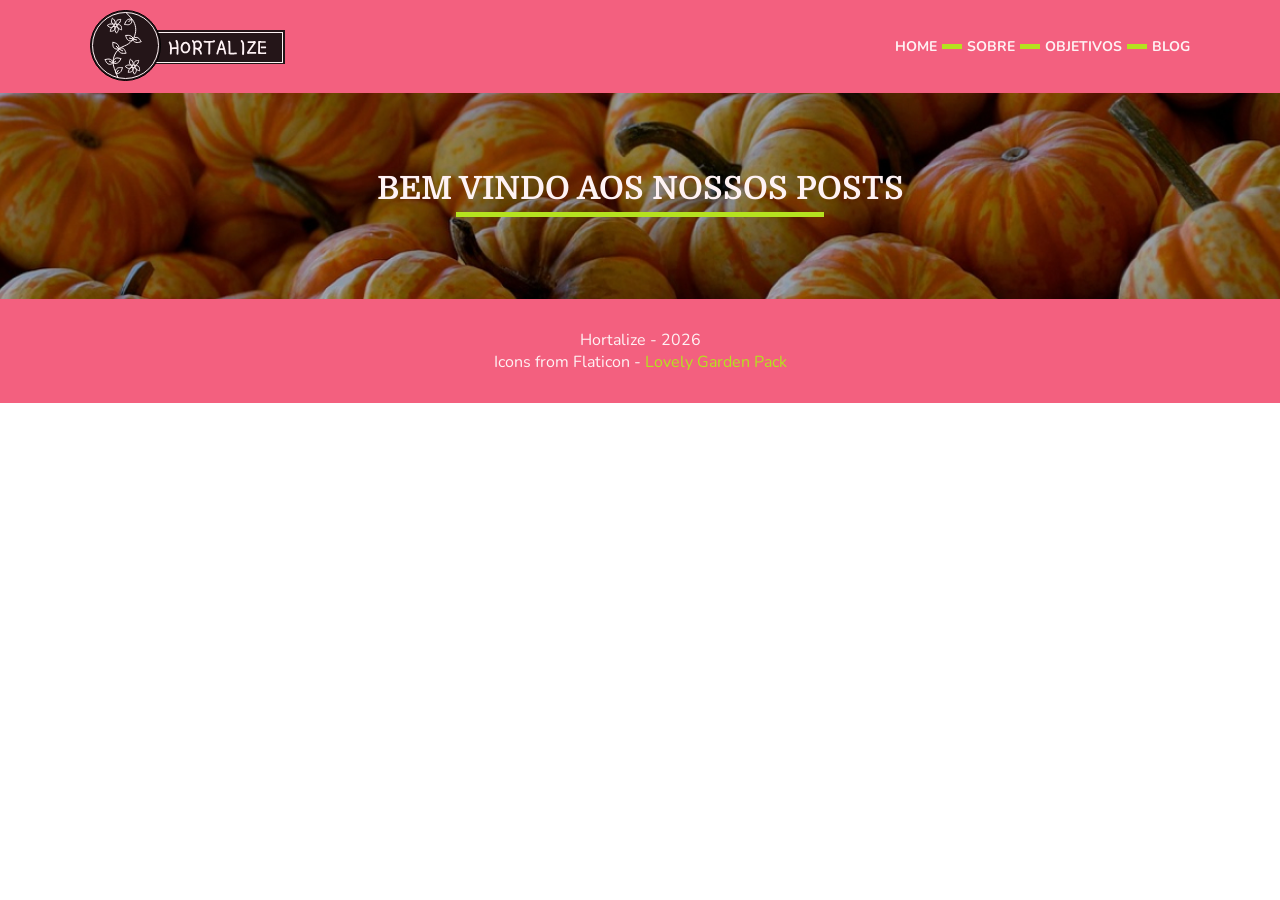
==== blog.html @ af8abd6d "Blog title feito" ====
<!DOCTYPE html>
<html lang='pt-br'>
<head>
    <meta charset='utf-8'>
    <meta name='viewport' content='width=device-width, initial-scale=1'>
    <title>Hortalize</title>
    <link rel="preconnect" href="https://fonts.googleapis.com">
    <link rel="preconnect" href="https://fonts.gstatic.com" crossorigin>
    <link href="https://fonts.googleapis.com/css2?family=Nunito:ital,wght@0,200..1000;1,200..1000&display=swap" rel="stylesheet">
    <link rel="preconnect" href="https://fonts.googleapis.com">
    <link rel="preconnect" href="https://fonts.gstatic.com" crossorigin>
    <link href="https://fonts.googleapis.com/css2?family=Domine:wght@400..700&family=Nunito:ital,wght@0,200..1000;1,200..1000&display=swap" rel="stylesheet">
    <link rel='stylesheet' href='src/css/style.css'>
    <link rel='stylesheet' href='src/css/blog.css'>
    <link rel="shortcut icon" href="src/assets/favicon.png" type="image/png">
</head>
<body>
    <header>
        <a href="index.html" class="logo">
            <img src="src/assets/logo.svg" alt="Logo Hortalize">
        </a>
        <nav>
            <ul class="list-nav">
                <li><a href="index.html">HOME</a></li>
                <li><a href="index.html">SOBRE</a></li>
                <li><a href="index.html">OBJETIVOS</a></li>
                <li><a href="blog.html">BLOG</a></li>
            </ul>
        </nav>
    </header>
    <main>
        <section id="home">
            <h1>
                <p>
                    BEM VINDO AOS NOSSOS POSTS
                </p>
            </h1>
        </section>
    </main>
    <footer>
        <p>
            Hortalize - 2026
        </p>
        <p>
            Icons from Flaticon - 
            <a href="https://www.flaticon.com/packs/lovely-garden" target="_blank">Lovely Garden Pack</a>
        </p>
       
    </footer>

</body>
</html>
---- src/css/style.css ----
:root{
    --primary-bg: #F3607F;
    --secondary-bg: #FEF2F4;
    --primary-contrast: #B5E21F;
    --text-color:#282021;
    --text-color-contrast:#FEF2F4;
    --font-text: "Nunito", sans-serif;
    --font-title: "Domine", serif;
}

* {
    color: var(--text-color);
    padding: 0;
    margin: 0;
    outline: 0;
    box-sizing: border-box;
    font-family: var(--font-text);
    font-size: 62.5%;
    text-decoration: none;
    list-style-type: none;
    scroll-behavior: smooth;
}

header{
    display: flex;
    flex-wrap: wrap;
    gap: 30px;
    justify-content: space-between;
    align-items: center;
    background-color: var(--primary-bg);
    padding: 1rem 9rem;
}

.list-nav {
    display: flex;
}

.list-nav li::after {
    display: inline-block;
    content: "";
    background-color: var(--primary-contrast);
    width: 20px;
    height: 5px;
    margin: 0px 5px;
    margin-bottom: 2.5px;
}

.list-nav li:last-child::after {
    display: none;
}

.list-nav li a {
    font-size: 1.4rem;
    font-weight: bold;
    color: var(--text-color-contrast);
}

.list-nav li a:hover, #sobre-button:hover, footer a:hover {
    opacity: .85;
    transition: .15s ease-in-out;
}

main {
    animation: entradaMain 0.6s ease-out both;
}

@keyframes entradaMain {
    from {
        opacity: 0;
        transform: translateY(15px);
    }

    to {
        opacity: 1;
        transform: translateY(0);
    }
}

#home {
    background-image: url("../assets/background-home.jpg");
    background-repeat: no-repeat;
    background-size: cover;
    background-position: center;
    padding: 8% 0px;
}

#home > h1,#sobre, #obj {
    display: grid;
    place-items: center;
}

#home > h1 p {
    display: flex;
    flex-direction: column;
    justify-content: center;
    font-size: 3.2rem;
    font-family: var(--font-title);
    color: var(--text-color-contrast);
    font-weight: bold;
    width: fit-content;
}

#home > h1 p::after {
    content: "";
    background-color: var(--primary-contrast);
    margin: 5px 0px;
    width: 70%;
    height: 5px;
    align-self: center;
}

.section-title {
    display: flex;
    flex-direction: column;
    font-size: 2.4rem;
    font-family: var(--font-title);
    font-weight: bold;
    text-transform: uppercase;
    text-align: center;
    padding: 60px 0px;
    width: fit-content;
}

.section-title::after {
    display: block;
    content: "";
    background-color: var(--primary-contrast);
    width: 75%;
    height: 5px;
    align-self: center;
}

.sobre-description {
    display: flex;
    justify-content: center;
    align-items: center;
    flex-wrap: wrap;
    gap: calc(2rem + 3vw);
    margin-bottom: 30px;
}

.sobre-description p {
    font-size: 1.8rem;
    max-width: 580px;
    text-align: center;
    padding: 0px 15px;
}

.sobre-icons {
    display: flex;
    gap: 60px;
}

.sobre-icons li:nth-child(even) {
    margin-top: 60px;
}

#sobre-button {
    background-color: var(--primary-bg);
    font-size: 1.4rem;
    font-family: var(--font-title);
    color: var(--text-color-contrast);
    padding: 12px 50px;
    border: none;
    border-radius: 15px;
}

#obj {
    background-color: var(--secondary-bg);
    margin-top: 90px;
    padding: 0px 15px 90px 15px;
}

.obj-list {
    display: flex;
    align-items: baseline;
    justify-content: center;
    flex-wrap: wrap;
    gap: 60px;
}

.obj-list li {
    display: flex;
    flex-direction: column;
    justify-content: center;
    align-items: center;
}

.obj-list h3 {
    font-size: 2.4rem;
    font-family: var(--font-title);
    font-weight: bold;
    text-align: center;
    text-transform: uppercase;
    margin-top: 15px;
    margin-bottom: 5px;
}

.obj-list p {
    font-size: 1.6rem;
    font-weight: bold;
    text-align: center;
    max-width: 300px;
}


footer {
    background-color: var(--primary-bg);
    padding: 30px 0;
    text-align: center;
}

footer > p {
    font-size: 1.6rem;
    color: var(--text-color-contrast);
}

footer a {
    font-size: 1.6rem;
    color: var(--primary-contrast);
}

@media (max-width:1050px) {
 
    .clear {
        display: none;
    }

    header {
        justify-content: center;
    }

    #home > h1 p {
        font-size: 2.4rem;
    }

    .section-title {
        padding-bottom: 30px;
    }
}

@media (max-width:670px) {

    #home > h1 p {
        font-size: 1.8rem;
    }

    .section-title {
        padding: 30px 0px;
    }

    #obj{
        margin-top: 60px;
    }

}

@media (max-width:450px) {

    .list-nav {
        display: flex;
        gap: 15px;
    }

    .list-nav li::after {
        display: none;
    }

    #home > h1 p {
        font-size: 1.4rem;
    }

    .sobre-description p {
        font-size: 1.4rem;
        max-width: 380px;
    }

    .sobre-icons {
        gap: 30px;
    }
}
---- src/css/blog.css ----
#home {
    background-image: url("../assets/background-blog.jpg");
    padding: 6% 0;
}
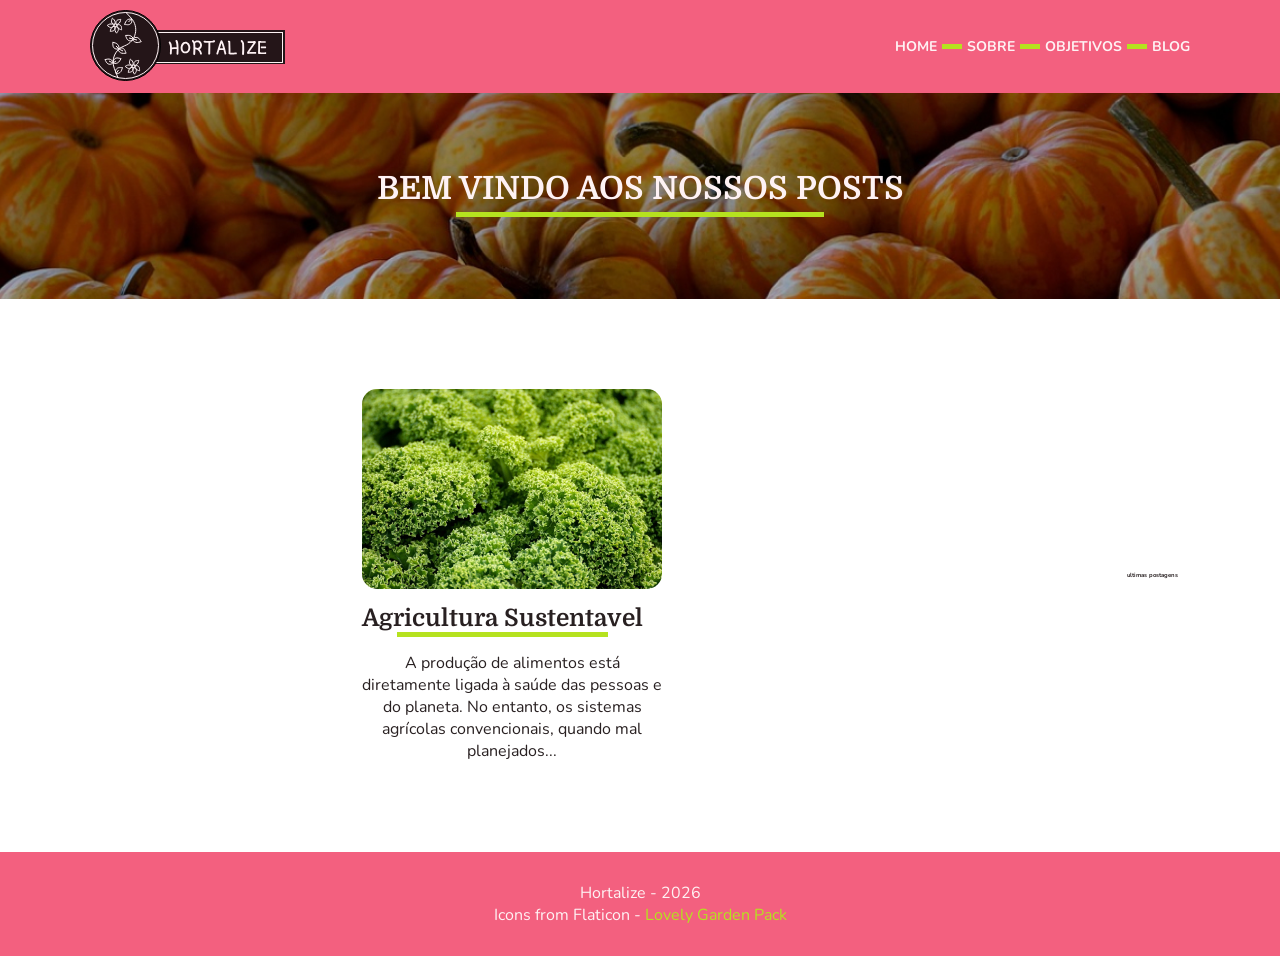
==== commit 88a15c09: "Posts layout CSS ok" ====
--- a/blog.html
+++ b/blog.html
@@ -36,6 +36,26 @@
                 </p>
             </h1>
         </section>
+        <section id="posts">
+            <div class="posts-list">
+                <div>
+                    <a href="">
+                        <img src="src/assets/post1.jpg" alt="">
+                        <h2 class="section-title">
+                            Agricultura sustentavel
+                        </h2>
+                        <p>
+                            A produção de alimentos está diretamente ligada à saúde das pessoas e do planeta. No entanto, os sistemas agrícolas convencionais, quando mal planejados...
+                        </p>
+                    </a>
+
+                </div>
+
+            </div>
+            <aside>
+                <h2>ultimas postagens</h2>
+            </aside>
+        </section>
     </main>
     <footer>
         <p>
--- a/src/css/blog.css
+++ b/src/css/blog.css
@@ -1,4 +1,50 @@
 #home {
     background-image: url("../assets/background-blog.jpg");
     padding: 6% 0;
+}
+
+.section-title {
+    text-transform: capitalize;
+    padding: 0;
+    margin: 15px 0;
+    text-align: center;
+}
+
+#posts {
+    display: grid;
+    grid-template-columns: auto 20%;
+    place-items: center;
+    margin: 90px 0;
+}
+
+.posts-list {
+    display: flex;
+    flex-wrap: wrap;
+    align-items: center;
+    justify-content: center;
+    gap: 60px;
+    max-width: 1100px;
+}
+
+.posts-list img {
+    display: block;
+    border-radius: 15px;
+    width: 300px;
+    height: 200px;
+}
+
+.posts-list p {
+    font-size: 1.6rem;   
+    text-align: center;
+    max-width: 300px;
+}
+
+.posts-list a {
+    display: block;
+    transition: .8 ease-in-out;
+}
+
+.posts-list a:hover {
+    transform: scale(1.03);
+    opacity: .85;
 }
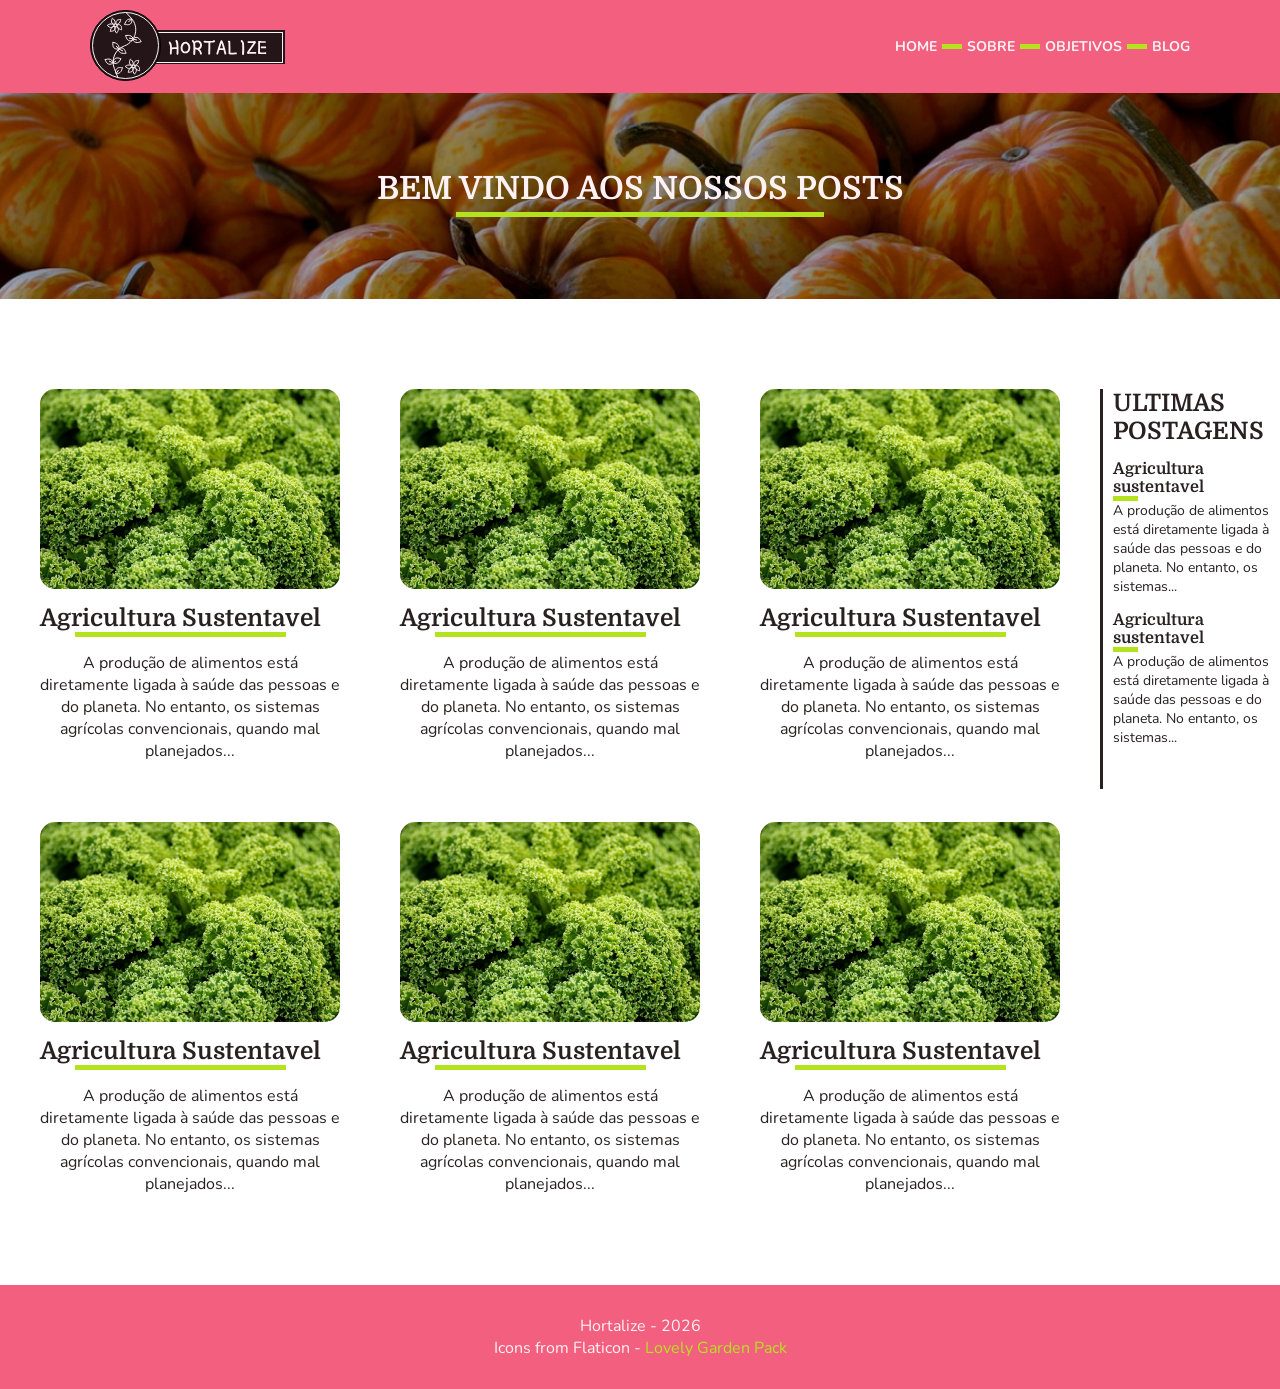
==== commit 0e20e617: "Blog posts CSS ok" ====
--- a/blog.html
+++ b/blog.html
@@ -50,10 +50,95 @@
                     </a>
 
                 </div>
+                <div>
+                    <a href="">
+                        <img src="src/assets/post1.jpg" alt="">
+                        <h2 class="section-title">
+                            Agricultura sustentavel
+                        </h2>
+                        <p>
+                            A produção de alimentos está diretamente ligada à saúde das pessoas e do planeta. No entanto, os sistemas agrícolas convencionais, quando mal planejados...
+                        </p>
+                    </a>
 
+                </div>
+                                <div>
+                    <a href="">
+                        <img src="src/assets/post1.jpg" alt="">
+                        <h2 class="section-title">
+                            Agricultura sustentavel
+                        </h2>
+                        <p>
+                            A produção de alimentos está diretamente ligada à saúde das pessoas e do planeta. No entanto, os sistemas agrícolas convencionais, quando mal planejados...
+                        </p>
+                    </a>
+
+                </div>
+                                <div>
+                    <a href="">
+                        <img src="src/assets/post1.jpg" alt="">
+                        <h2 class="section-title">
+                            Agricultura sustentavel
+                        </h2>
+                        <p>
+                            A produção de alimentos está diretamente ligada à saúde das pessoas e do planeta. No entanto, os sistemas agrícolas convencionais, quando mal planejados...
+                        </p>
+                    </a>
+
+                </div>
+                                <div>
+                    <a href="">
+                        <img src="src/assets/post1.jpg" alt="">
+                        <h2 class="section-title">
+                            Agricultura sustentavel
+                        </h2>
+                        <p>
+                            A produção de alimentos está diretamente ligada à saúde das pessoas e do planeta. No entanto, os sistemas agrícolas convencionais, quando mal planejados...
+                        </p>
+                    </a>
+
+                </div>
+                                <div>
+                    <a href="">
+                        <img src="src/assets/post1.jpg" alt="">
+                        <h2 class="section-title">
+                            Agricultura sustentavel
+                        </h2>
+                        <p>
+                            A produção de alimentos está diretamente ligada à saúde das pessoas e do planeta. No entanto, os sistemas agrícolas convencionais, quando mal planejados...
+                        </p>
+                    </a>
+
+                </div>
+    
             </div>
-            <aside>
-                <h2>ultimas postagens</h2>
+            <aside id="last-news">
+                <div>
+                    <h2>ultimas postagens</h2>
+                    <ul class="news-list">
+                        <li>
+                            <a href="">
+                                <h3>
+                                    Agricultura sustentavel
+                                </h3>
+                                <p>
+                                    A produção de alimentos está diretamente ligada à saúde das pessoas e do planeta. No entanto, os sistemas...
+                                </p>
+                            </a>
+                        </li>
+                                            
+                        <li>
+                            <a href="">
+                                <h3>
+                                    Agricultura sustentavel
+                                </h3>
+                                <p>
+                                    A produção de alimentos está diretamente ligada à saúde das pessoas e do planeta. No entanto, os sistemas...
+                                </p>
+                            </a>
+                        </li>
+                    </ul>
+                </div>
             </aside>
         </section>
     </main>
--- a/src/css/style.css
+++ b/src/css/style.css
@@ -237,6 +237,7 @@
     .section-title {
         padding-bottom: 30px;
     }
+
 }
 
 @media (max-width:670px) {
--- a/src/css/blog.css
+++ b/src/css/blog.css
@@ -11,9 +11,8 @@
 }
 
 #posts {
-    display: grid;
-    grid-template-columns: auto 20%;
-    place-items: center;
+    display: flex;
+    justify-content: center;
     margin: 90px 0;
 }
 
@@ -39,12 +38,65 @@
     max-width: 300px;
 }
 
-.posts-list a {
+.posts-list a, .news-list a {
     display: block;
     transition: .8 ease-in-out;
 }
 
-.posts-list a:hover {
+.posts-list a:hover, .news-list a:hover {
     transform: scale(1.03);
     opacity: .85;
+}
+
+#last-news{
+    display: flex;
+    flex-wrap: w;
+    gap: 10px;
+}
+
+#last-news::before {
+    content: "";
+    display: block;
+    background-color: var(--text-color);
+    width: 5px;
+    height: 400px;
+}
+
+#last-news h2 {
+    font-size: 2.4rem;
+    font-family: var(--font-title);
+    text-transform: uppercase;
+    margin-bottom: 15px;
+}
+
+.news-list h3{
+    display: flex;
+    flex-direction: column;
+    font-size: 1.6rem;
+    font-family: var(--font-title);
+}
+
+.news-list h3::after {
+    display: block;
+    content: "";
+    background-color: var(--primary-contrast);
+    width: 15%;
+    height: 5px;
+}
+
+.news-list p {
+    font-size: 1.4rem;
+    max-width: 200px;
+    margin-bottom: 15px;
+}
+
+@media (max-width:1050px) {
+ 
+    #posts {
+        margin: 60px 0;
+    }
+
+    #last-news {
+        display: none;
+    }
 }
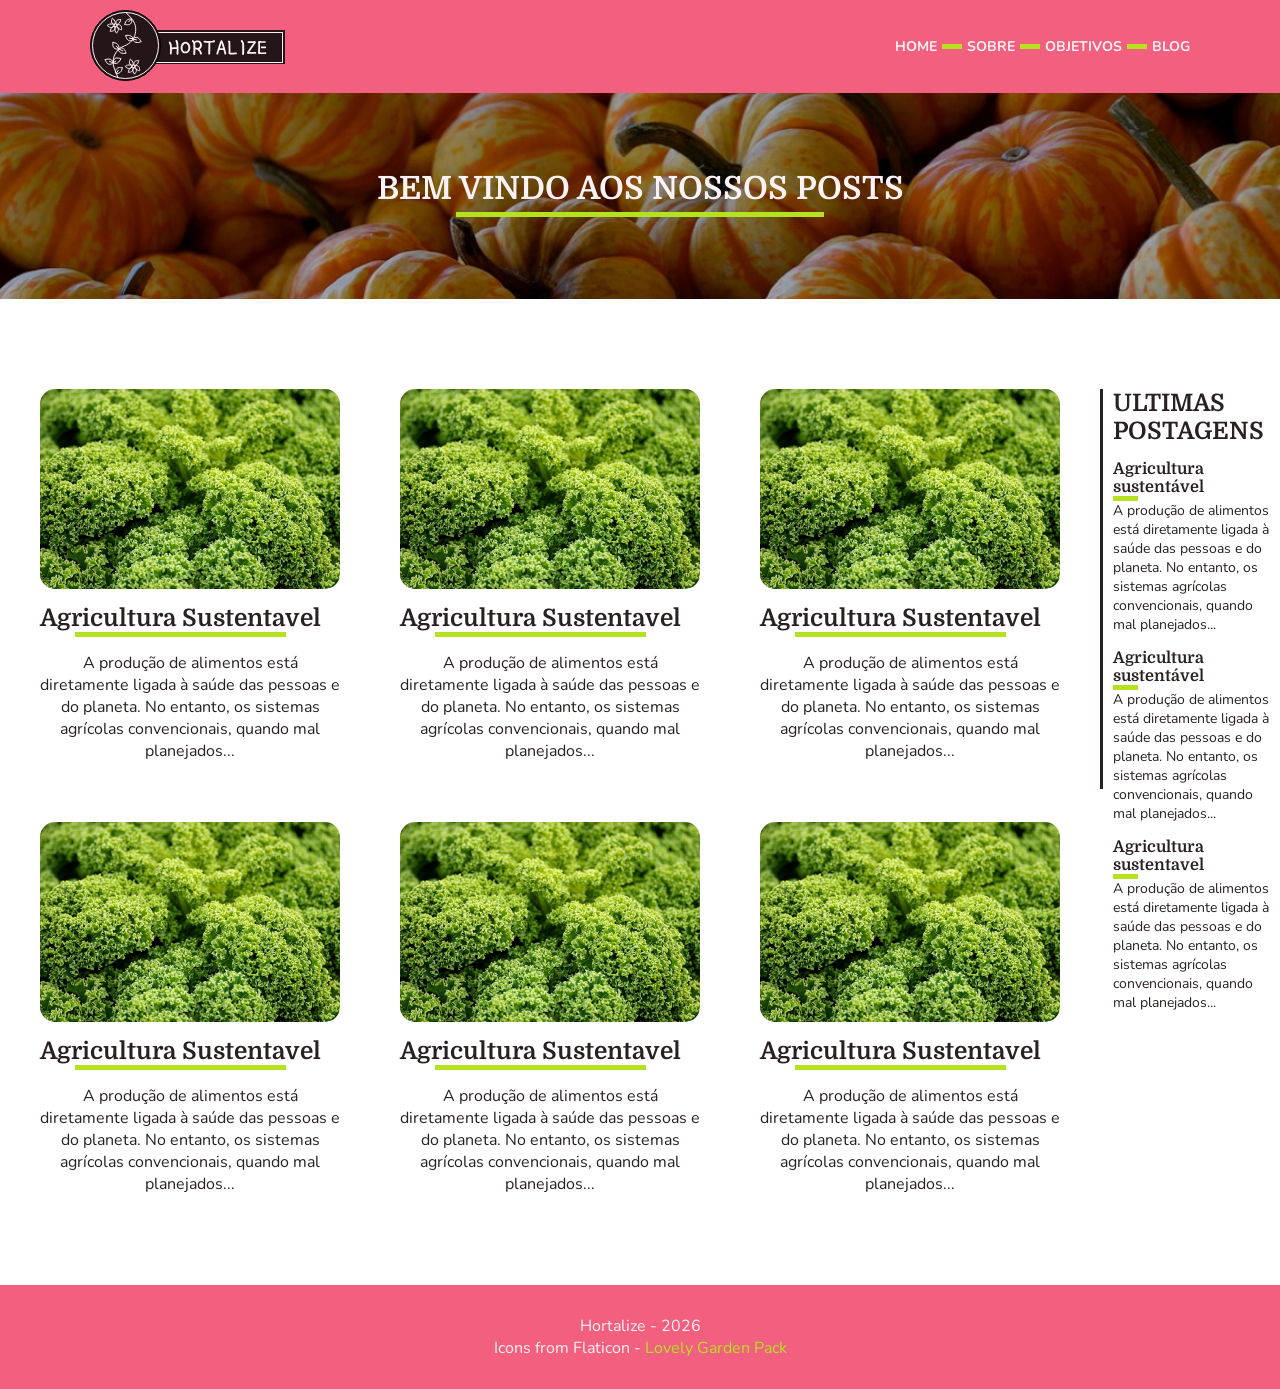
==== commit e0adb655: "Function para geracao dinamica das ultimas noticias" ====
--- a/blog.html
+++ b/blog.html
@@ -39,7 +39,7 @@
         <section id="posts">
             <div class="posts-list">
                 <div>
-                    <a href="">
+                    <a href="post.html">
                         <img src="src/assets/post1.jpg" alt="">
                         <h2 class="section-title">
                             Agricultura sustentavel
@@ -48,7 +48,6 @@
                             A produção de alimentos está diretamente ligada à saúde das pessoas e do planeta. No entanto, os sistemas agrícolas convencionais, quando mal planejados...
                         </p>
                     </a>
-
                 </div>
                 <div>
                     <a href="">
@@ -116,27 +115,7 @@
                 <div>
                     <h2>ultimas postagens</h2>
                     <ul class="news-list">
-                        <li>
-                            <a href="">
-                                <h3>
-                                    Agricultura sustentavel
-                                </h3>
-                                <p>
-                                    A produção de alimentos está diretamente ligada à saúde das pessoas e do planeta. No entanto, os sistemas...
-                                </p>
-                            </a>
-                        </li>
-                                            
-                        <li>
-                            <a href="">
-                                <h3>
-                                    Agricultura sustentavel
-                                </h3>
-                                <p>
-                                    A produção de alimentos está diretamente ligada à saúde das pessoas e do planeta. No entanto, os sistemas...
-                                </p>
-                            </a>
-                        </li>
+                   
                     </ul>
                 </div>
             </aside>
@@ -152,6 +131,6 @@
         </p>
        
     </footer>
-
+    <script src="src/js/script.js"></script>
 </body>
 </html>
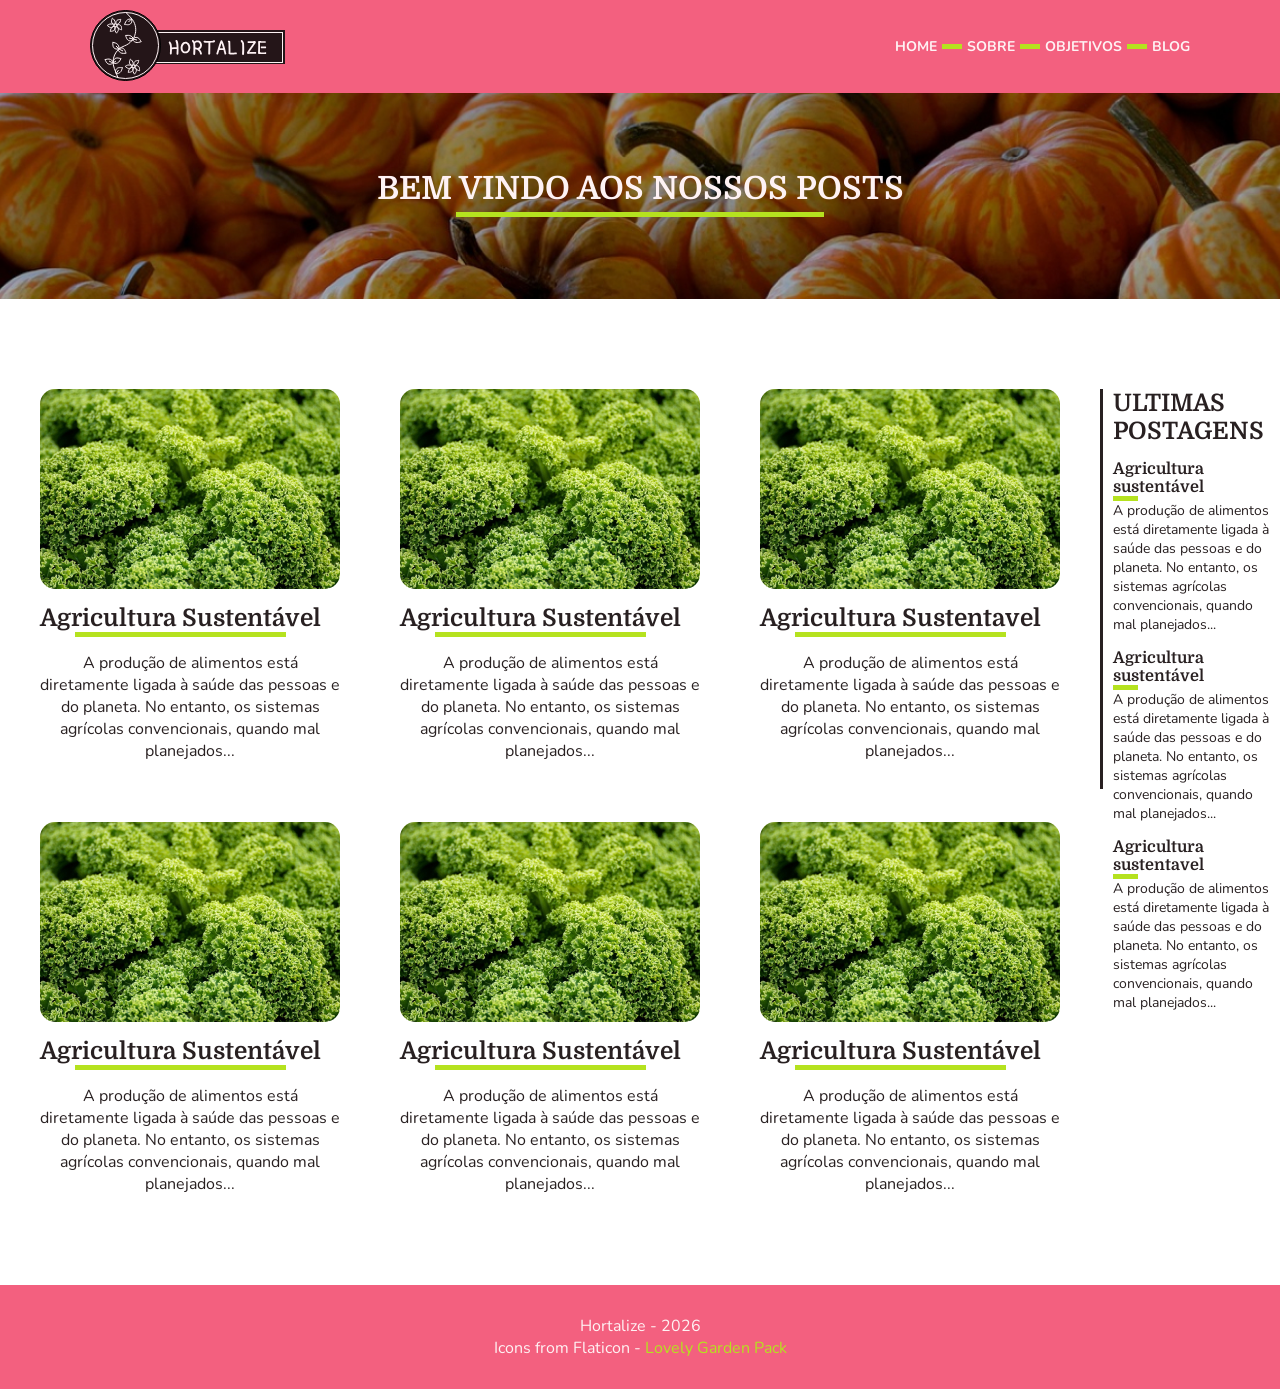
==== commit c910b03b: "Algoritmo para organizacao dos posts" ====
--- a/blog.html
+++ b/blog.html
@@ -37,85 +37,12 @@
             </h1>
         </section>
         <section id="posts">
-            <div class="posts-list">
-                <div>
-                    <a href="post.html">
-                        <img src="src/assets/post1.jpg" alt="">
-                        <h2 class="section-title">
-                            Agricultura sustentavel
-                        </h2>
-                        <p>
-                            A produção de alimentos está diretamente ligada à saúde das pessoas e do planeta. No entanto, os sistemas agrícolas convencionais, quando mal planejados...
-                        </p>
-                    </a>
-                </div>
-                <div>
-                    <a href="">
-                        <img src="src/assets/post1.jpg" alt="">
-                        <h2 class="section-title">
-                            Agricultura sustentavel
-                        </h2>
-                        <p>
-                            A produção de alimentos está diretamente ligada à saúde das pessoas e do planeta. No entanto, os sistemas agrícolas convencionais, quando mal planejados...
-                        </p>
-                    </a>
-
-                </div>
-                                <div>
-                    <a href="">
-                        <img src="src/assets/post1.jpg" alt="">
-                        <h2 class="section-title">
-                            Agricultura sustentavel
-                        </h2>
-                        <p>
-                            A produção de alimentos está diretamente ligada à saúde das pessoas e do planeta. No entanto, os sistemas agrícolas convencionais, quando mal planejados...
-                        </p>
-                    </a>
-
-                </div>
-                                <div>
-                    <a href="">
-                        <img src="src/assets/post1.jpg" alt="">
-                        <h2 class="section-title">
-                            Agricultura sustentavel
-                        </h2>
-                        <p>
-                            A produção de alimentos está diretamente ligada à saúde das pessoas e do planeta. No entanto, os sistemas agrícolas convencionais, quando mal planejados...
-                        </p>
-                    </a>
-
-                </div>
-                                <div>
-                    <a href="">
-                        <img src="src/assets/post1.jpg" alt="">
-                        <h2 class="section-title">
-                            Agricultura sustentavel
-                        </h2>
-                        <p>
-                            A produção de alimentos está diretamente ligada à saúde das pessoas e do planeta. No entanto, os sistemas agrícolas convencionais, quando mal planejados...
-                        </p>
-                    </a>
-
-                </div>
-                                <div>
-                    <a href="">
-                        <img src="src/assets/post1.jpg" alt="">
-                        <h2 class="section-title">
-                            Agricultura sustentavel
-                        </h2>
-                        <p>
-                            A produção de alimentos está diretamente ligada à saúde das pessoas e do planeta. No entanto, os sistemas agrícolas convencionais, quando mal planejados...
-                        </p>
-                    </a>
-
-                </div>
-    
-            </div>
+            <ul class="posts-list">
+            </ul>
             <aside id="last-news">
                 <div>
                     <h2>ultimas postagens</h2>
                     <ul class="news-list">
-                   
                     </ul>
                 </div>
             </aside>
@@ -131,6 +58,10 @@
         </p>
        
     </footer>
-    <script src="src/js/script.js"></script>
+    <script src="src/js/script.js"> </script>
+    <script>
+        doLastNewsElemention()
+        doBlogPostList()
+    </script>
 </body>
 </html>
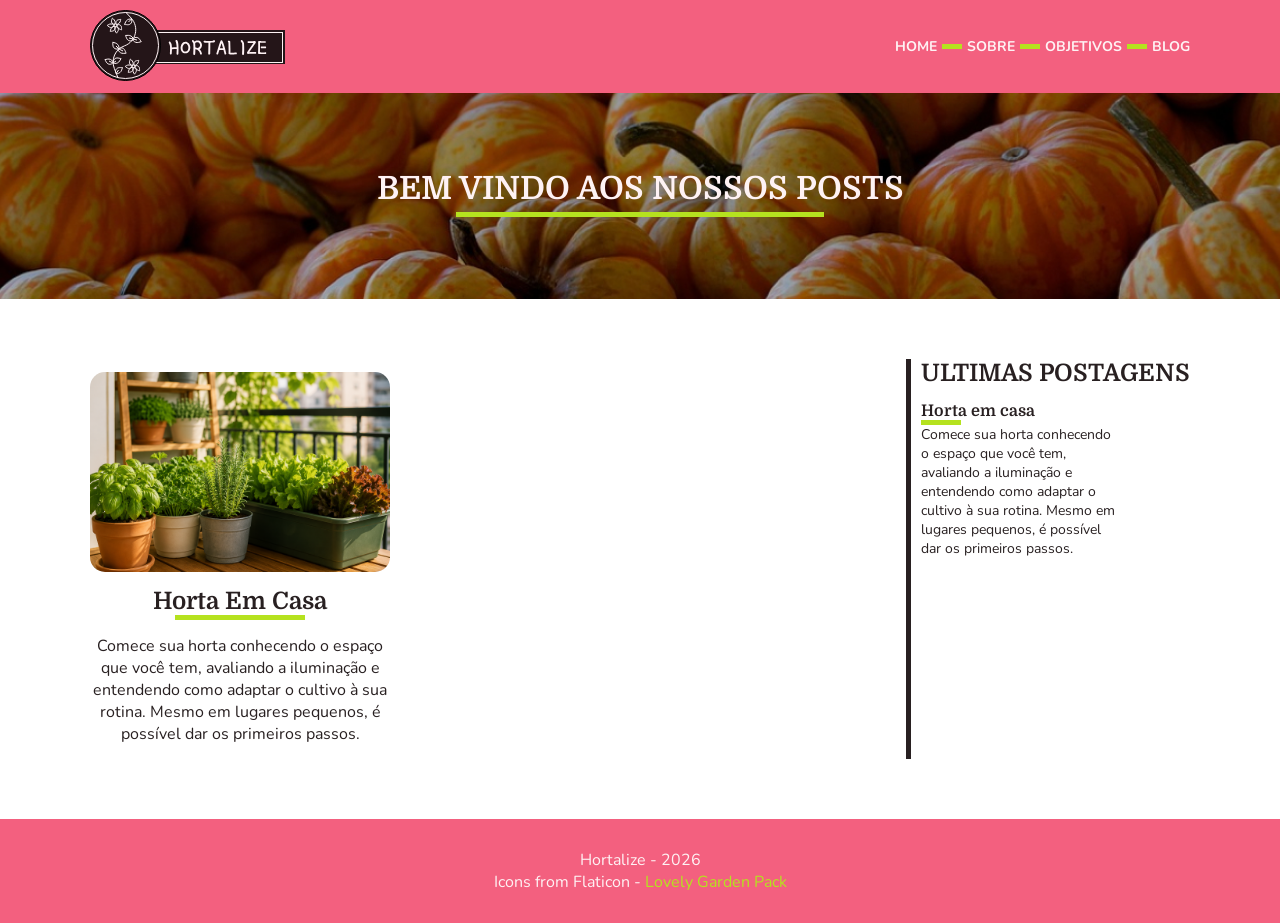
==== commit f89c351b: "Loading feito" ====
--- a/blog.html
+++ b/blog.html
@@ -29,6 +29,12 @@
         </nav>
     </header>
     <main>
+        <div class="loading loading-on">
+            <div class="loading-text">
+                <img src="src/assets/loading-image.png" alt="Logo Hortalize">
+                Carregando 
+            </div>
+        </div>
         <section id="home">
             <h1>
                 <p>
@@ -63,5 +69,6 @@
         doLastNewsElemention()
         doBlogPostList()
     </script>
+    
 </body>
 </html>
--- a/src/css/style.css
+++ b/src/css/style.css
@@ -2,6 +2,7 @@
     --primary-bg: #F3607F;
     --secondary-bg: #FEF2F4;
     --primary-contrast: #B5E21F;
+    --secondary-contrast: #8CB10F;
     --text-color:#282021;
     --text-color-contrast:#FEF2F4;
     --font-text: "Nunito", sans-serif;
@@ -21,6 +22,53 @@
     scroll-behavior: smooth;
 }
 
+.loading {
+    display: none;
+    background-color: var(--secondary-bg);
+    position: absolute;
+    top: 0;
+    left: 0;
+    width: 100%;
+    height: 1000px;
+    z-index: 1;
+}
+
+.loading img {
+    display: block;
+    max-width: 150px;
+    margin-bottom: 15px;
+    margin-left: 10px;
+    animation: loading 2s ease-in-out infinite;
+}
+
+.loading-text {
+    display: block;
+    font-size: 2.4rem;
+    font-family: var(--font-title);
+    text-transform: uppercase;
+    position: relative;
+    top: 20%;
+    left: 45%;
+    max-width: fit-content;
+}
+
+.loading-on {
+    display: block;
+}
+
+@keyframes loading {
+  0%,
+  100% {
+    opacity: 0.6;
+    transform: scale(0.98);
+  }
+
+  50% {
+    opacity: 1;
+    transform: scale(1);
+  }
+}
+
 header{
     display: flex;
     flex-wrap: wrap;
@@ -208,6 +256,7 @@
     background-color: var(--primary-bg);
     padding: 30px 0;
     text-align: center;
+
 }
 
 footer > p {
--- a/src/css/blog.css
+++ b/src/css/blog.css
@@ -12,8 +12,10 @@
 
 #posts {
     display: flex;
-    justify-content: center;
-    margin: 90px 0;
+    justify-content: space-between;
+    padding: 0 90px;
+    margin: 60px auto;
+    max-width: 1600px;
 }
 
 .posts-list {
@@ -23,6 +25,9 @@
     justify-content: center;
     gap: 60px;
     max-width: 1100px;
+}
+.posts-list h2 {
+    margin: 15px auto;
 }
 
 .posts-list img {
@@ -93,7 +98,9 @@
 @media (max-width:1050px) {
  
     #posts {
+        justify-content: center;
         margin: 60px 0;
+        padding: 0;
     }
 
     #last-news {
